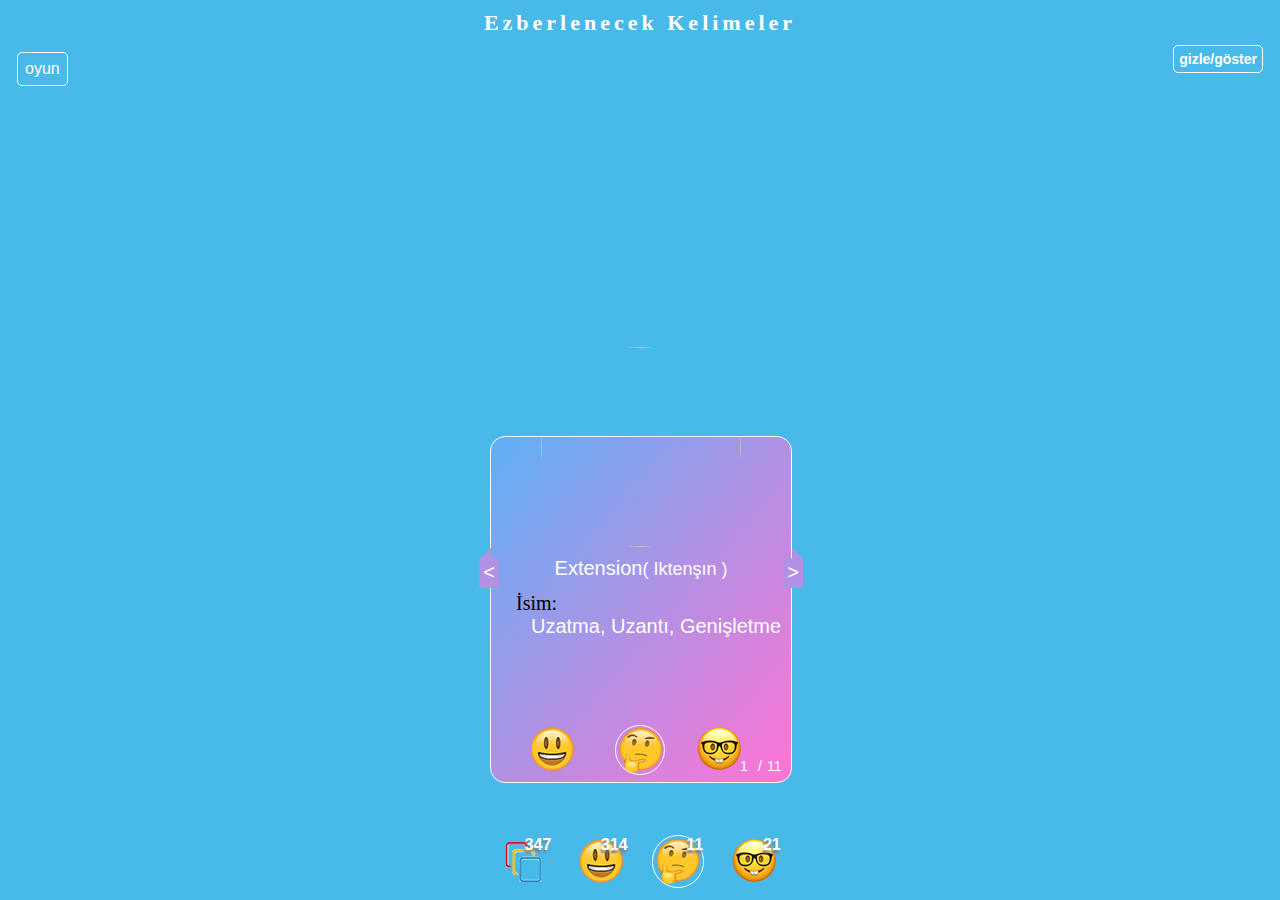
==== index.html @ 2ab1d6d9 "firs commit" ====
<!DOCTYPE html>
<html lang="tr">
<head>
    <meta charset="UTF-8">
    <meta name="viewport" content="width=device-width, initial-scale=1.0">
    <meta http-equiv="X-UA-Compatible" content="ie=edge">
    <title>Kelime Ezberleme Programı</title>
    <link href="./statick/style.css"  rel="stylesheet">
    <link rel="shortcut icon" href="statick/img/favIcon.png">
</head>
<body>
    <div class="hiddenShow">gizle/göster</div>
    <h1>Ezberlenen Kelimeler</h1>
    <div class="content">
        <img class="wordImage" src="">
        <div class="word"><span>kelime</span><div class="wordReading">okunuşu</div></div>
        <div class="wordMeaning">
            <div class="isim"> İsim: <span> </span></div>
            <div class="sıfat"> sıfat:<span> </span></div>
            <div class="zarf"> Zarf: <span> </span></div>
            <div class="fiil"> Fiil: <span> </span></div>
        </div>
        <div class="wordMeaning"></div>
        <div class="likeBtn"></div>
        <div class="favBtn"></div>
        <div class="dontlikeBtn"></div>
        <div class="available"></div>
        <div class="total"></div>
        <div class="prev"> < </div>
        <div class="next"> > </div>
    </div>
    <div class="menu">
        <div class="allWord">  </div>
        <div class="likeWord">  </div>
        <div class="favWord active">  </div>
        <div class="dontLikeWord">  </div>
    </div>
</body>
<div class="game"><a href="http://ezber.epizy.com/game.html">oyun</a> </div>
<script src="./statick/script.js"></script>

</html>
---- statick/style.css ----
*{
    font-family: Arial, Helvetica, sans-serif;
    padding:0;
    margin:0;
    list-style-type: none; 
}
@import url('https://fonts.googleapis.com/css?family=Shadows+Into+Light');
body{
    background:#47baea;
    color:black;
    overflow: hidden;
}
.border{border:1px solid red;}
body .hiddenShow{
    position: absolute;
    top:45px;
    right: 17px;
    color:white;
    font-weight: bold;
    border:1px solid white;
    padding: 5px;
    font-size: 14px;
    border-radius: 5px;
    cursor: pointer;
}
body h1{
    position: relative;
    top:10px;
    font-family: 'Shadows Into Light', cursive;
    color:white;
    text-align: center;
    font-size: 22px;
    letter-spacing: 4px;
}
.content{
    position: absolute;
    bottom: 13vh;
    left: calc( 50% - 150px );
    width: 300px;
    height: 345px;
    color:white;
    background-image: linear-gradient(to bottom right, rgb(94, 177, 245), rgb(255, 115, 213));
    border-radius: 15px;
    border:1px solid white;
}
.content .wordImage{
    position: absolute;
    top: -90px;
    left:50px;
    width: 200px;
    height: 200px;
    border-radius:50%;
}
.content .wordMeaning{
    position: absolute;
    top: 155px;
    width: 100%;
    height: 110px;
}
.content .word{
    position: absolute;
    top: 120px;
}
.content .word,
.content .isim,
.content .sıfat,
.content .fiil,
.content .zarf{
    position: relative;
    width: 100%;
    text-align: center;
    text-transform: capitalize;
    display: inline-block;
    font-family: 'Shadows Into Light', cursive;
    font-size: 20px;
    z-index: 99999;

}
.content .isim,
.content .sıfat,
.content .fiil,
.content .zarf{
    color:black;
    text-align: left;
    padding-left: 25px;
}
.content .isim span,
.content .sıfat span,
.content .fiil span,
.content .zarf span{
    color:white;
    display: inline-block;
    padding-left: 15px;
}
.hidden{
    display: none !important;
}


.content .word .wordReading{
    font-size: 18px;
    display: inline-block;
}

.likeBtn,.favBtn,.dontlikeBtn{
    position: absolute;
    bottom: 7px;
    margin:0 10px;
    display: inline-block;
    width: 50px;
    height: 50px;
    overflow: hidden;
    border-radius: 50%;
    padding: 5px;
    box-sizing: border-box;
    cursor: pointer;
}
.available{
    position: absolute;
    bottom: 0px;
    right: 29px;
    width: 22px;
    height: 24px;
    font-size: 14px;
}
.available::after{
    position: absolute;
    left:18px;
    content:'/';
    display: inline-block;

}
.total{
    position: absolute;
    bottom: 0px;
    right: 10px;
    width: 14px;
    height: 24px;
    font-size: 14px;
}


.likeBtn{
    left: 10%;
    background: url('img/icons.png');
    background-position-x: -52px;
    background-position-y: -3px;
}
.favBtn{
    left: 38%;
    background: url('img/icons.png');
    background-position-x: -102px;
    background-position-y: -3px;
}
.dontlikeBtn{
    left: 65%;
    background: url('img/icons.png');
    background-position-x: -155px;
    background-position-y: -3px;
}
.prev,.next{
    position: absolute;
    top: 35%;
    padding-top:3px;
    font-size:20px;
    width: 20px;
    height: 30px;
    text-align: center;
    cursor: pointer;
    color:white;
    box-sizing: border-box;
    background:#b290e4;
}
.prev{left: -12px;}
.next{right: -12px;}
.prev::before{
    content: '';
    border: 8px solid rgba(255, 0, 0, 0);
    border-left: 8px solid #b290e4;
    position: absolute;
    top: -7px;
    transform: rotate(45deg);
}
.next::before{
    content: '';
    border: 8px solid rgba(255, 0, 0, 0);
    border-right: 8px solid #b290e4;
    position: absolute;
    top:-7px;
    right:3.5px;
    transform: rotate(-45deg);
}
.categoryTitle{
    width: 100%;
    padding:5px 0;
    text-align:center;
    font-size: 24px;
    font-weight: 600;
    color:white;
    font-family: 'Shadows Into Light', cursive;
}
.allWord,.likeWord,.favWord,.dontLikeWord{
    position: relative;
    width: 52px;
    height: 53px;
    border-radius: 28px;
    margin: 0 10px;
    font-weight: bold;
    display: inline-block;
    text-shadow: grey -1px 3px 2px;
    text-align: right;
    padding-left: 15px;
    font-size: 16px;
    box-sizing: border-box;
    color : white;
    cursor: pointer;
    box-sizing: border-box;
}
.allWord{
    background: url('img/icons.png');
}
.likeWord{
    background: url('img/icons.png');
    background-position-x: -48px;
    background-position-y: -2px;
}
.favWord{
    background: url('img/icons.png');
    background-position-x: -102px;
    background-position-y: -2px;
}
.dontLikeWord{
    background: url('img/icons.png');
    background-position-x: -153px;
    background-position-y: -2px;
}
.menu{
    width: 100%;
    height: 50px;
    position: absolute;
    bottom: 15px;
    text-align: center;
}

.game{
    position: absolute;
    top: 52px;
    left: 17px;
    border: 1px solid white;
    padding: 7px;
    border-radius: 5px;
}
.game a{
    text-decoration: none;
    color:white;
}
@keyframes ani{
    0% {
        transform: rotateY(0);
    }
    100% {
        transform: rotateY(360deg);
    }
  }
.animation{
    animation: ani 0.5s cubic-bezier(0.455, 0.030, 0.515, 0.955) both;
}
.active{
    border:1px solid white !important;
}
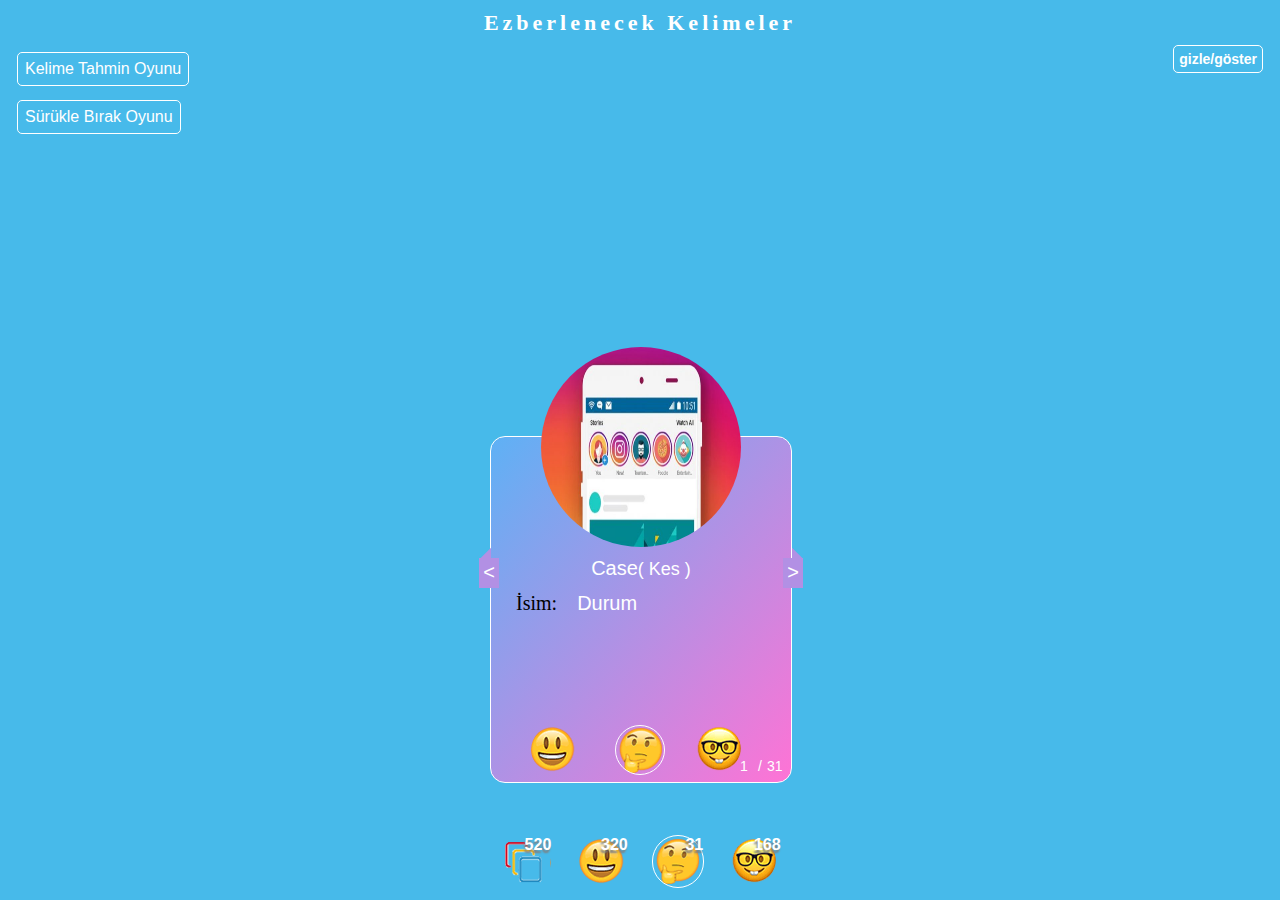
==== commit d11ae563: "sürükle bırak oyunu ve yeni kelimeler eklendi" ====
--- a/index.html
+++ b/index.html
@@ -36,7 +36,8 @@
         <div class="dontLikeWord">  </div>
     </div>
 </body>
-<div class="game"><a href="http://ezber.epizy.com/game.html">oyun</a> </div>
+<div class="guesGame"><a href="http://ezber.epizy.com/guess-game">Kelime Tahmin Oyunu</a> </div>
+<div class="dragDropGame"><a href="http://ezber.epizy.com/drag-drop-game">Sürükle Bırak Oyunu</a> </div>
 <script src="./statick/script.js"></script>
 
 </html>--- a/statick/style.css
+++ b/statick/style.css
@@ -241,19 +241,28 @@
     bottom: 15px;
     text-align: center;
 }
-
-.game{
-    position: absolute;
-    top: 52px;
-    left: 17px;
+.guesGame,
+.dragDropGame{
     border: 1px solid white;
     padding: 7px;
     border-radius: 5px;
-}
-.game a{
+    position: absolute;
+    left: 17px;
+}
+.guesGame{
+    top: 52px;
+}
+
+.dragDropGame{
+    top: 100px;
+}
+.guesGame a,
+.dragDropGame a{
     text-decoration: none;
     color:white;
 }
+
+
 @keyframes ani{
     0% {
         transform: rotateY(0);
